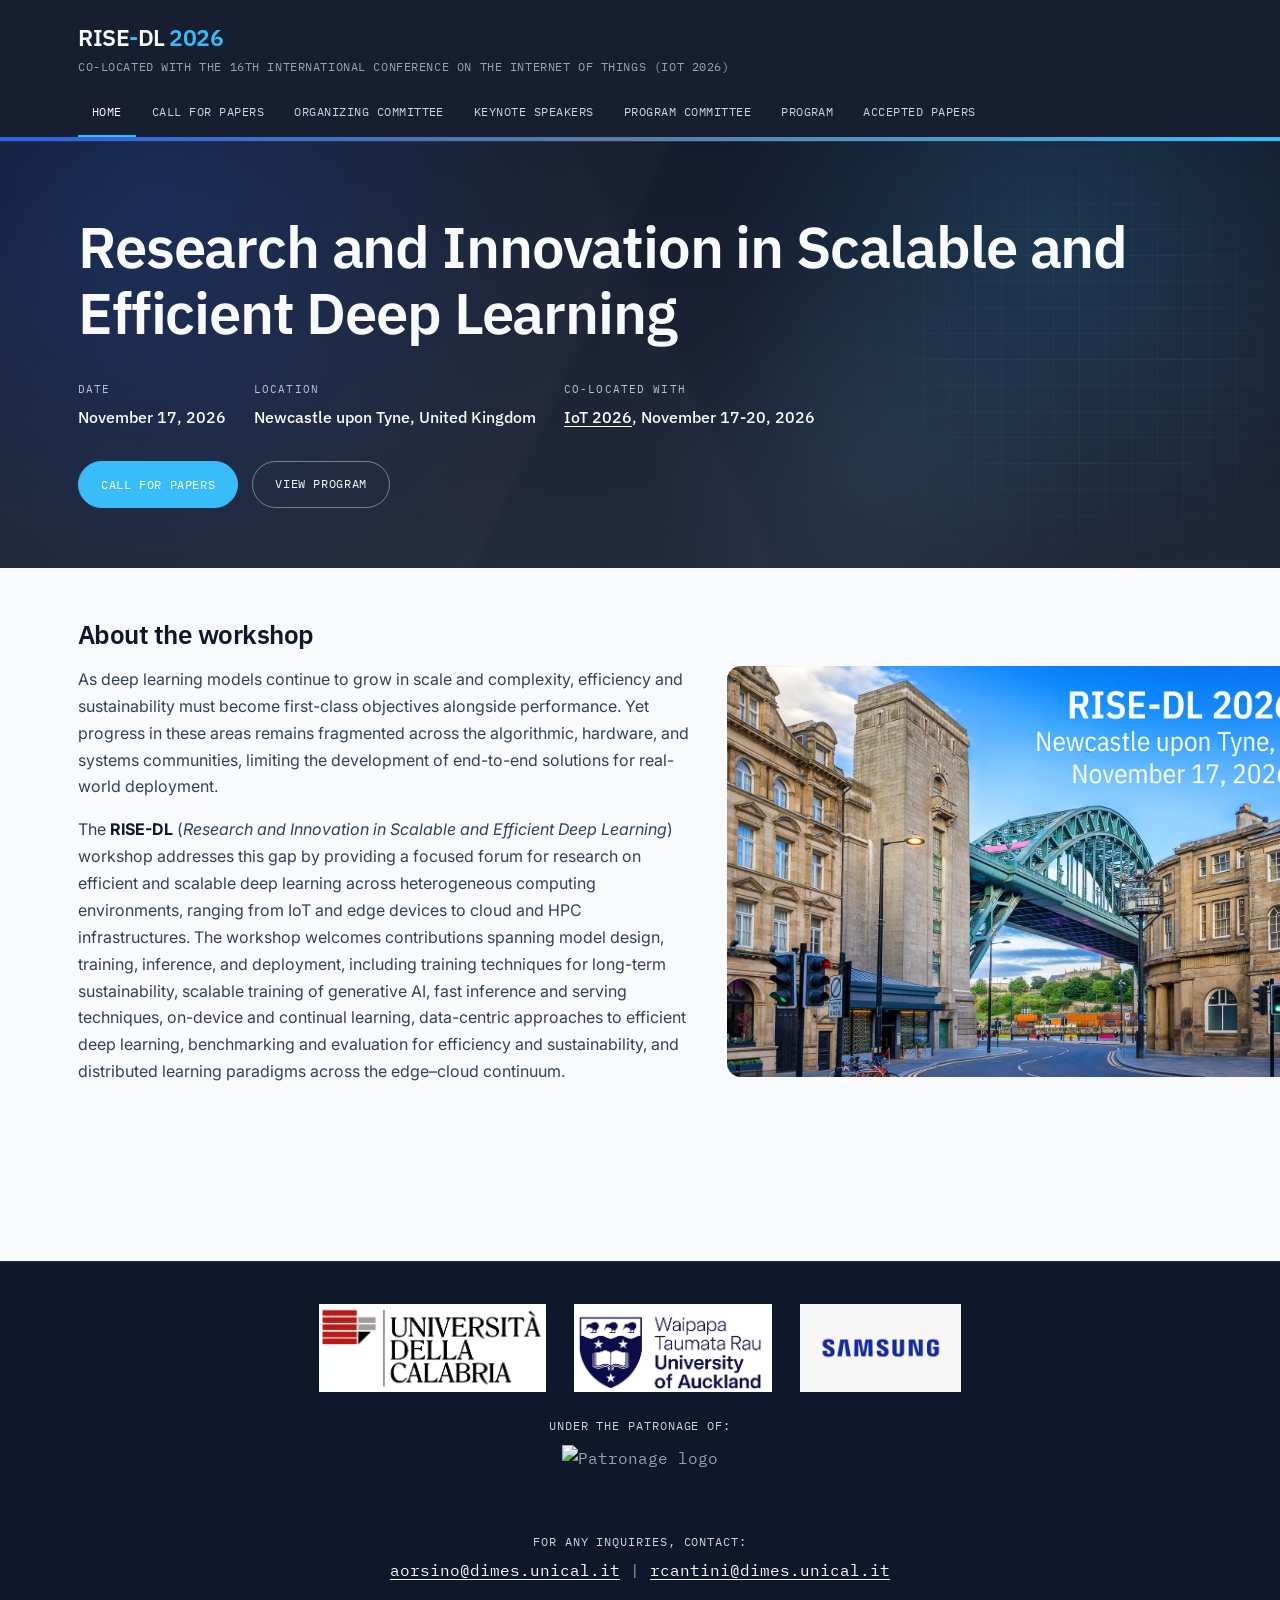
==== index.html @ 2c30002b "Add files via upload" ====
<!DOCTYPE html>
<html lang="en">
<head>
<meta charset="UTF-8">
<meta name="viewport" content="width=device-width, initial-scale=1.0">
<title>RISE-DL 2026 — Research and Innovation in Scalable and Efficient Deep Learning</title>
<meta name="description" content="RISE-DL 2026: a workshop on scalable and efficient deep learning across edge, cloud and HPC environments, co-located with IoT 2026, Newcastle upon Tyne, UK.">

<link rel="preconnect" href="https://fonts.googleapis.com">
<link rel="preconnect" href="https://fonts.gstatic.com" crossorigin>
<link href="https://fonts.googleapis.com/css2?family=IBM+Plex+Mono:wght@400;500&family=IBM+Plex+Sans:wght@400;500;600;700&family=Inter:wght@400;500;600;700&display=swap" rel="stylesheet">

<link rel="stylesheet" href="assets/style.css">
</head>
<body>

<header class="site-header">
  <div class="nav-wrap">
    <div class="brand-row">
      <div>
        <div class="brand">RISE<span>-</span>DL <span>2026</span></div>
        <div class="brand-sub">CO-LOCATED WITH THE 16TH INTERNATIONAL CONFERENCE ON THE INTERNET OF THINGS (IOT 2026) </div>
      </div>
    </div>
    <button type="button" class="nav-toggle" id="navToggle" aria-expanded="false" aria-controls="primaryNav" aria-label="Toggle navigation menu">
      <span class="bar"></span>
    </button>
    <nav class="primary" id="primaryNav">
      <a href="index.html" class="active">Home</a>
      <a href="call-for-papers.html">Call for Papers</a>
      <a href="organizing-committee.html">Organizing Committee</a>
      <a href="keynote-speakers.html">Keynote Speakers</a>
      <a href="program-committee.html">Program Committee</a>
      <a href="program.html">Program</a>
      <a href="accepted-papers.html">Accepted Papers</a>
    </nav>
  </div>
  <hr class="continuum">
</header>

<section class="hero">
  <div class="hero-inner">
    <div class="hero-title-row">
      <h1>Research and Innovation in Scalable and Efficient Deep Learning</h1>
    </div>

    <div class="hero-meta">
      <div class="item">
        <div class="k">Date</div>
        <div class="v">November 17, 2026</div>
      </div>
      <div class="item">
        <div class="k">Location</div>
        <div class="v">Newcastle upon Tyne, United Kingdom</div>
      </div>
      <div class="item">
        <div class="k">Co-located with</div>
        <div class="v"><a href="https://iot-conference.org/iot2026/" style="color:#fff; text-decoration:underline;">IoT 2026</a>, November 17-20, 2026</div>
      </div>
      <!--
      <div class="item">
        <div class="k">Format</div>
        <div class="v">Full-day, in person</div>
      </div>
      -->
    </div>

    <div class="cta-row">
      <a class="btn" href="call-for-papers.html">Call for Papers</a>
      <a class="btn-outline" href="program.html">View Program</a>
    </div>
  </div>
</section>

<main>

  <section id="overview">
  <h2 class="h-title">About the workshop</h2>

  <div class="about-grid">
    <div class="about-text">
      <p>As deep learning models continue to grow in scale and complexity, efficiency and sustainability must become first-class objectives alongside performance. Yet progress in these areas remains fragmented across the algorithmic, hardware, and systems communities, limiting the development of end-to-end solutions for real-world deployment.</p>
      <p>The <strong>RISE-DL</strong> (<em>Research and Innovation in Scalable and Efficient Deep Learning</em>) workshop addresses this gap by providing a focused forum for research on efficient and scalable deep learning across heterogeneous computing environments, ranging from IoT and edge devices to cloud and HPC infrastructures. The workshop welcomes contributions spanning model design, training, inference, and deployment, including training techniques for long-term sustainability, scalable training of generative AI, fast inference and serving techniques, on-device and continual learning, data-centric approaches to efficient deep learning, benchmarking and evaluation for efficiency and sustainability, and distributed learning paradigms across the edge–cloud continuum.</p>
    </div>

    <figure class="about-media">
      <img src="images/newcastle.png">
    </figure>
  </div>
</section>

</main>

<footer class="site-footer">
  <div class="footer-inner footer-stack">

    <div class="footer-logos-wrap">
      <div class="footer-logos">
        <img src="images/logo_unical.png" alt="University of Calabria" class="footer-logo">
        <img src="images/logo_auckland.png" alt="University of Auckland" class="footer-logo">
        <img src="images/logo_samsung.png" alt="Samsung AI Center" class="footer-logo">
      </div>
    </div>

    <div class="footer-patronage">
      <span class="footer-patronage-label">Under the patronage of:</span>
      <img src="images/logo_patronage.png" alt="Patronage logo" class="footer-patronage-logo">
    </div>

    <address class="footer-inquiries">
      <span class="footer-inquiries-label">For any inquiries, contact:</span>
      <a href="mailto:aorsino@dimes.unical.it">aorsino@dimes.unical.it</a>
      <span class="footer-sep"> | </span>
      <a href="mailto:rcantini@dimes.unical.it">rcantini@dimes.unical.it</a>
    </address>

  </div>
</footer>
<script>
  (function () {
    var toggle = document.getElementById('navToggle');
    var nav = document.getElementById('primaryNav');
    if (!toggle || !nav) return;
    toggle.addEventListener('click', function () {
      var isOpen = nav.classList.toggle('open');
      toggle.setAttribute('aria-expanded', isOpen ? 'true' : 'false');
    });
  })();
</script>
</body>
</html>
---- assets/style.css ----
/* ============================================================
   RISE-DL 2026 — shared stylesheet
   Direction: conference workshop / academic event
   Palette: navy / slate / off-white / azure accent + dark blue links
   Type: IBM Plex Sans (headings) + Inter (body) + IBM Plex Mono (utility)
   ============================================================ */

:root {
  --ink: #0F172A;
  --ink-soft: #1E293B;
  --paper: #F8FAFC;
  --paper-dim: #EEF2F7;
  --surface: #FFFFFF;
  --slate: #334155;
  --slate-soft: #64748B;

  --signal: #38BDF8;
  --signal-hover: #0EA5E9;
  --signal-dim: #E0F2FE;

  --link-dark: #1E3A5F;
  --link-dark-hover: #162C49;

  --line: #D8E1EA;
  --line-dark: #335C67;

  --edge: #2563EB;
  --cloud: #38BDF8;

  --nav-text: #CBD5E1;
  --nav-muted: #94A3B8;
  --hero-text: #E2E8F0;
  --hero-muted: #B8C4D6;

  --shadow-sm: 0 1px 2px rgba(15, 23, 42, 0.05);
  --shadow-md: 0 8px 24px rgba(15, 23, 42, 0.08);

  --radius-sm: 8px;
  --radius-md: 12px;
  --radius-lg: 18px;
  --content: 1180px;
}

*,
*::before,
*::after {
  box-sizing: border-box;
}

html {
  scroll-behavior: smooth;
  -webkit-text-size-adjust: 100%;
}

body {
  margin: 0;
  background: var(--paper);
  color: var(--slate);
  font-family: 'Inter', 'Helvetica Neue', Arial, sans-serif;
  font-size: 16px;
  line-height: 1.68;
  -webkit-font-smoothing: antialiased;
  text-rendering: optimizeLegibility;

  min-height: 100vh;
  display: flex;
  flex-direction: column;
}

img,
svg {
  display: block;
  max-width: 100%;
  height: auto;
}

h1, h2, h3, h4 {
  font-family: 'IBM Plex Sans', 'Inter', Arial, sans-serif;
  font-weight: 600;
  color: var(--ink);
  line-height: 1.15;
  letter-spacing: -0.02em;
  margin: 0 0 0.55em 0;
}

h1 {
  font-size: clamp(2.2rem, 4.6vw, 3.4rem);
}

h2 {
  font-size: clamp(1.55rem, 2.2vw, 2rem);
}

h3 {
  font-size: clamp(1.1rem, 1.4vw, 1.25rem);
}

h4 {
  font-size: 1rem;
}

p {
  margin: 0 0 1em 0;
  max-width: none;
}

ul,
ol {
  padding-left: 1.3em;
}

li {
  margin-bottom: 0.5em;
}

strong {
  color: var(--ink);
}

.mono,
.eyebrow,
.tag,
.deadline-date,
nav a,
.btn,
.btn-outline,
code,
.site-footer,
.section-label,
.brand-sub,
.hero-meta .item .k,
.deadlines .sub,
table.program th,
table.program td.time,
.card .role,
.tba .tba-label,
.footer-heading,
.contact-label,
.footer-inquiries-label {
  font-family: 'IBM Plex Mono', 'JetBrains Mono', 'Courier New', monospace;
}

a {
  color: var(--link-dark);
  text-decoration: none;
  text-underline-offset: 0.16em;
}

a:hover {
  color: var(--link-dark-hover);
  text-decoration: underline;
}

a:focus-visible,
button:focus-visible {
  outline: 2px solid var(--link-dark);
  outline-offset: 3px;
  border-radius: 6px;
}

.eyebrow {
  display: inline-block;
  font-size: 0.74rem;
  letter-spacing: 0.12em;
  text-transform: uppercase;
  color: var(--signal);
  margin-bottom: 1em;
}

/* ---------- continuum bar ---------- */
.continuum {
  height: 4px;
  width: 100%;
  background: linear-gradient(90deg, var(--edge) 0%, #5B7AA6 48%, var(--cloud) 100%);
  border: none;
  margin: 0;
}

.continuum-thin {
  height: 2px;
  width: 100%;
  background: linear-gradient(90deg, var(--edge) 0%, #7B92B5 48%, var(--cloud) 100%);
  border: none;
  opacity: 0.7;
}

/* ---------- top navigation ---------- */
header.site-header {
  background: rgba(15, 23, 42, 0.97);
  color: var(--paper);
  position: sticky;
  top: 0;
  z-index: 40;
  backdrop-filter: blur(10px);
  border-bottom: 1px solid rgba(203, 213, 225, 0.12);
}

.nav-wrap {
  max-width: var(--content);
  margin: 0 auto;
  padding: 0 28px;
}

.brand-row {
  display: flex;
  align-items: baseline;
  justify-content: space-between;
  padding: 18px 0 14px 0;
  flex-wrap: wrap;
  gap: 10px;
}

.brand {
  font-family: 'IBM Plex Sans', 'Inter', Arial, sans-serif;
  font-weight: 600;
  font-size: 1.45rem;
  color: var(--paper);
  letter-spacing: -0.02em;
}

.brand span {
  color: var(--signal);
}

.brand-sub {
  font-size: 0.72rem;
  color: var(--nav-muted);
  letter-spacing: 0.05em;
}

nav.primary {
  display: flex;
  flex-wrap: wrap;
  gap: 2px;
  padding-bottom: 0;
}

nav.primary a {
  color: var(--nav-text);
  font-size: 0.76rem;
  letter-spacing: 0.04em;
  text-transform: uppercase;
  padding: 12px 14px;
  border-bottom: 2px solid transparent;
  transition: color 0.16s ease, border-color 0.16s ease, background 0.16s ease;
}

nav.primary a:hover {
  color: var(--paper);
  text-decoration: none;
  border-bottom-color: rgba(148, 163, 184, 0.75);
  background: rgba(255, 255, 255, 0.03);
}

nav.primary a.active {
  color: var(--paper);
  border-bottom-color: var(--signal);
}

/* ---------- mobile menu toggle (hamburger) ---------- */
.nav-toggle {
  display: none;
  align-items: center;
  justify-content: center;
  width: 40px;
  height: 40px;
  padding: 0;
  background: transparent;
  border: 1px solid rgba(203, 213, 225, 0.3);
  border-radius: var(--radius-sm);
  cursor: pointer;
  flex: 0 0 auto;
}

.nav-toggle .bar {
  display: block;
  width: 20px;
  height: 2px;
  background: var(--paper);
  border-radius: 2px;
  position: relative;
}

.nav-toggle .bar::before,
.nav-toggle .bar::after {
  content: "";
  position: absolute;
  left: 0;
  width: 20px;
  height: 2px;
  background: var(--paper);
  border-radius: 2px;
  transition: transform 0.18s ease;
}

.nav-toggle .bar::before {
  top: -6px;
}

.nav-toggle .bar::after {
  top: 6px;
}

.nav-toggle[aria-expanded="true"] .bar {
  background: transparent;
}

.nav-toggle[aria-expanded="true"] .bar::before {
  top: 0;
  transform: rotate(45deg);
}

.nav-toggle[aria-expanded="true"] .bar::after {
  top: 0;
  transform: rotate(-45deg);
}

/* ---------- hero ---------- */
.hero {
  position: relative;
  overflow: hidden;
  color: var(--paper);
  padding: 72px 0 60px 0;
  background:
    radial-gradient(circle at 12% 18%, rgba(37, 99, 235, 0.20) 0%, transparent 34%),
    radial-gradient(circle at 82% 24%, rgba(56, 189, 248, 0.16) 0%, transparent 30%),
    radial-gradient(circle at 68% 78%, rgba(125, 211, 252, 0.09) 0%, transparent 24%),
    linear-gradient(180deg, rgba(15, 23, 42, 0.98) 0%, rgba(15, 23, 42, 0.93) 100%);
}

.hero::before {
  content: "";
  position: absolute;
  inset: 0;
  pointer-events: none;
  background:
    linear-gradient(115deg, transparent 0%, rgba(255, 255, 255, 0.03) 45%, transparent 46%),
    linear-gradient(65deg, transparent 0%, rgba(255, 255, 255, 0.025) 52%, transparent 53%);
  opacity: 0.65;
}

.hero::after {
  content: "";
  position: absolute;
  top: -10%;
  right: -6%;
  width: 42%;
  height: 120%;
  pointer-events: none;
  opacity: 0.16;
  background-image:
    linear-gradient(rgba(255, 255, 255, 0.18) 1px, transparent 1px),
    linear-gradient(90deg, rgba(255, 255, 255, 0.18) 1px, transparent 1px);
  background-size: 26px 26px;
  mask-image: radial-gradient(circle at center, black 35%, transparent 78%);
  -webkit-mask-image: radial-gradient(circle at center, black 35%, transparent 78%);
}

.hero-inner {
  max-width: var(--content);
  margin: 0 auto;
  padding: 0 28px;
  position: relative;
  z-index: 1;
}

.hero h1 {
  color: var(--paper);
  font-size: clamp(2.3rem, 5vw, 3.6rem);
  max-width: none;
}

.hero-lede {
  font-family: 'Inter', 'Helvetica Neue', Arial, sans-serif;
  font-size: 1.08rem;
  line-height: 1.75;
  color: var(--hero-text);
  max-width: 62ch;
  margin-top: 18px;
}

.hero-meta {
  display: flex;
  flex-wrap: wrap;
  gap: 28px;
  margin-top: 34px;
}

.hero-meta .item .k {
  font-size: 0.7rem;
  letter-spacing: 0.1em;
  text-transform: uppercase;
  color: var(--hero-muted);
  margin-bottom: 5px;
}

.hero-meta .item .v {
  font-family: 'IBM Plex Sans', 'Inter', Arial, sans-serif;
  font-size: 1rem;
  font-weight: 500;
  color: var(--paper);
}

.hero-link {
  color: #FFFFFF;
  text-decoration: underline;
  text-underline-offset: 0.16em;
  text-decoration-color: rgba(255, 255, 255, 0.55);
}

.hero-link:hover,
.hero-link:focus-visible {
  color: #FFFFFF;
  text-decoration-color: #FFFFFF;
}

/* ---------- page header (non-home) ---------- */
.page-hero {
  background:
    linear-gradient(180deg, rgba(15, 23, 42, 0.98) 0%, rgba(30, 41, 59, 0.96) 100%);
  color: var(--paper);
  padding: 46px 0 40px 0;
}

.page-hero-inner {
  max-width: var(--content);
  margin: 0 auto;
  padding: 0 28px;
}

.page-hero h1 {
  color: var(--paper);
  font-size: clamp(1.95rem, 3.6vw, 2.7rem);
  max-width: 18ch;
}

.page-hero p {
  color: var(--hero-text);
  max-width: 64ch;
  margin-top: 12px;
  font-size: 1.02rem;
  line-height: 1.72;
}

/* ---------- layout ---------- */
main {
  flex: 1;
  max-width: var(--content);
  margin: 0 auto;
  padding: 52px 28px 90px 28px;
  width: 100%;
}

section + section {
  margin-top: 60px;
}

.section-label {
  font-size: 0.72rem;
  letter-spacing: 0.12em;
  text-transform: uppercase;
  color: var(--signal);
  border-top: 1px solid var(--line);
  padding-top: 12px;
  margin-bottom: 22px;
}

h2.h-title {
  font-size: clamp(1.45rem, 2vw, 1.8rem);
  margin-bottom: 0.65em;
}

h3.h-sub {
  font-size: 1.1rem;
  margin-top: 1.4em;
  margin-bottom: 0.65em;
}

/* ---------- cards / grids ---------- */
.grid-2 {
  display: grid;
  grid-template-columns: 1fr 1fr;
  gap: 24px;
}

.grid-3 {
  display: grid;
  grid-template-columns: repeat(3, 1fr);
  gap: 20px;
}

.card {
  background: var(--surface);
  border: 1px solid var(--line);
  border-radius: var(--radius-md);
  padding: 22px 24px;
  box-shadow: var(--shadow-sm);
}

.card h3 {
  font-size: 1.04rem;
  margin-bottom: 0.42em;
}

.card .role {
  font-size: 0.7rem;
  text-transform: uppercase;
  letter-spacing: 0.06em;
  color: var(--signal);
  margin-bottom: 8px;
  display: block;
}

.topic-card {
  background: var(--surface);
  border: 1px solid var(--line);
  border-radius: var(--radius-md);
  padding: 18px 20px;
  box-shadow: var(--shadow-sm);
}

.topic-card h3 {
  font-size: 1rem;
  margin-bottom: 6px;
}

.topic-card p {
  font-size: 0.95rem;
  color: var(--slate-soft);
  margin: 0;
}

/* ---------- deadlines / timeline ---------- */
.deadlines {
  list-style: none;
  padding: 0;
  margin: 0;
  border-top: 1px solid var(--line);
}

.deadlines li {
  display: flex;
  align-items: baseline;
  justify-content: space-between;
  gap: 24px;
  padding: 16px 0;
  border-bottom: 1px solid var(--line);
  margin: 0;
  flex-wrap: wrap;
}

.deadlines .label {
  font-family: 'IBM Plex Sans', 'Inter', Arial, sans-serif;
  color: var(--ink);
  font-size: 1rem;
  font-weight: 600;
}

.deadlines .sub {
  display: block;
  font-family: 'Inter', 'Helvetica Neue', Arial, sans-serif;
  font-size: 0.85rem;
  color: var(--slate-soft);
  margin-top: 3px;
  letter-spacing: 0;
  text-transform: none;
}

.deadlines .deadline-date {
  font-size: 0.92rem;
  color: var(--link-dark);
  white-space: nowrap;
  letter-spacing: 0.01em;
}

/* ---------- table ---------- */
table.program {
  width: 100%;
  border-collapse: collapse;
  margin-top: 8px;
  background: var(--surface);
  border: 1px solid var(--line);
  border-radius: var(--radius-md);
  overflow: hidden;
}

table.program th {
  text-align: left;
  font-size: 0.7rem;
  letter-spacing: 0.08em;
  text-transform: uppercase;
  color: var(--slate-soft);
  padding: 12px 14px;
  border-bottom: 1px solid var(--line);
  background: #F8FAFC;
}

table.program td {
  padding: 13px 14px;
  border-bottom: 1px solid var(--line);
  font-size: 0.96rem;
  vertical-align: top;
}

table.program td.time {
  font-size: 0.84rem;
  color: var(--ink);
  white-space: nowrap;
  width: 118px;
}

table.program tr:last-child td {
  border-bottom: none;
}

tr.session-break td {
  background: var(--paper-dim);
  font-style: italic;
  color: var(--slate-soft);
}

/* ---------- buttons ---------- */
.btn {
  display: inline-block;
  background: var(--signal);
  color: #fff;
  padding: 12px 22px;
  font-size: 0.78rem;
  letter-spacing: 0.05em;
  text-transform: uppercase;
  border: 1px solid var(--signal);
  border-radius: 999px;
  transition: background 0.16s ease, border-color 0.16s ease, transform 0.16s ease;
}

.btn:hover {
  background: var(--signal-hover);
  border-color: var(--signal-hover);
  color: #fff;
  text-decoration: none;
  transform: translateY(-1px);
}

.btn-outline {
  display: inline-block;
  border: 1px solid rgba(255, 255, 255, 0.4);
  color: var(--paper);
  padding: 11px 22px;
  font-size: 0.78rem;
  letter-spacing: 0.05em;
  text-transform: uppercase;
  border-radius: 999px;
  transition: background 0.16s ease, border-color 0.16s ease, transform 0.16s ease;
}

.btn-outline:hover {
  background: rgba(255, 255, 255, 0.08);
  border-color: rgba(255, 255, 255, 0.64);
  color: var(--paper);
  text-decoration: none;
  transform: translateY(-1px);
}

.cta-row {
  display: flex;
  gap: 14px;
  margin-top: 30px;
  flex-wrap: wrap;
}

/* ---------- tags / CFP ---------- */
.tag-list {
  list-style: none;
  padding: 0;
  margin: 0;
  display: flex;
  flex-direction: column;
  gap: 14px;
}

.tag {
  display: inline-flex;
  align-items: center;
  gap: 8px;
  font-size: 0.72rem;
  text-transform: uppercase;
  letter-spacing: 0.06em;
  color: var(--signal);
}

/* ---------- footer ---------- */
.site-footer {
  background: var(--ink);
  color: #94A3B8;
  padding: 42px 0 34px 0;
  margin-top: 70px;
  border-top: 1px solid rgba(203, 213, 225, 0.08);
}

.footer-inner {
  max-width: var(--content);
  margin: 0 auto;
  padding: 0 28px;
}

.footer-stack {
  display: flex;
  flex-direction: column;
  align-items: center;
  justify-content: center;
  gap: 24px;
  text-align: center;
}

.footer-logos-wrap {
  width: 100%;
}

.footer-logos {
  display: flex;
  flex-wrap: wrap;
  align-items: center;
  justify-content: center;
  gap: 28px;
}

.footer-logo {
  display: block;
  height: 88px;
  width: auto;
  max-width: 240px;
  object-fit: contain;
  background: transparent;
  padding: 0;
  border-radius: 0;
  box-shadow: none;
}

.footer-inquiries {
  margin: 0;
  font-style: normal;
  line-height: 1.6;
}

.footer-inquiries-label {
  display: block;
  margin-bottom: 6px;
  font-size: 0.72rem;
  letter-spacing: 0.08em;
  text-transform: uppercase;
  color: #CBD5E1;
}

.footer-inquiries a {
  color: #F8FAFC;
  text-decoration: underline;
  text-underline-offset: 0.16em;
}

.footer-inquiries a:hover {
  color: var(--signal);
}

.footer-patronage {
  display: flex;
  flex-direction: column;
  align-items: center;
  gap: 10px;
}

.footer-patronage-label {
  font-size: 0.72rem;
  letter-spacing: 0.08em;
  text-transform: uppercase;
  color: #CBD5E1;
  font-family: 'IBM Plex Mono', 'JetBrains Mono', 'Courier New', monospace;
}

.footer-patronage-logo {
  height: 64px;
  width: auto;
  max-width: 220px;
  object-fit: contain;
}

@media (max-width: 760px) {
  .footer-patronage-logo {
    height: 50px;
    max-width: 170px;
  }
}

/* ---------- chairs ---------- */
.chair-card {
  display: flex;
  align-items: flex-start;
  gap: 24px;
  margin-bottom: 20px;
  background: var(--surface);
  border: 1px solid var(--line);
  border-radius: var(--radius-md);
  padding: 20px;
  box-shadow: var(--shadow-sm);
}

.chair-photo {
  flex: 0 0 140px;
}

.chair-photo img {
  width: 140px;
  height: 140px;
  object-fit: cover;
  display: block;
  border-radius: 14px;
}

.chair-content {
  flex: 1;
  min-width: 0;
}

.chair-meta,
.chair-bio,
.chair-contact {
  font-size: 0.95rem;
}

.chair-meta {
  margin-bottom: 6px;
  color: var(--slate-soft);
}

.chair-contact {
  margin: 0;
}

.chair-content h3 {
  margin-bottom: 8px;
}

.chair-content h3 a {
  color: var(--ink);
  text-decoration: underline;
  text-decoration-color: rgba(30, 58, 95, 0.28);
  text-decoration-thickness: 1.5px;
  text-underline-offset: 0.14em;
  transition: color 0.16s ease, text-decoration-color 0.16s ease;
}

.chair-content h3 a:hover,
.chair-content h3 a:focus-visible {
  color: var(--link-dark);
  text-decoration-color: var(--link-dark);
}

.chair-meta a,
.chair-contact a {
  color: var(--link-dark);
  text-decoration: none;
  font-weight: 500;
}

.chair-meta a:hover,
.chair-contact a:hover,
.chair-contact a:focus-visible {
  color: var(--link-dark-hover);
  text-decoration: underline;
}

/* ---------- contact box ---------- */
.contact-box {
  margin-top: 28px;
  padding: 18px 20px;
  border: 1px solid var(--line);
  border-radius: var(--radius-md);
  background: var(--paper-dim);
}

.contact-label {
  margin: 0 0 8px 0;
  font-size: 0.72rem;
  letter-spacing: 0.08em;
  text-transform: uppercase;
  color: var(--signal);
}

.contact-text {
  margin: 0;
  font-size: 0.96rem;
  line-height: 1.7;
  color: var(--slate);
}

.contact-text a {
  color: var(--link-dark);
  font-weight: 600;
  text-decoration: none;
}

.contact-text a:hover {
  color: var(--link-dark-hover);
  text-decoration: underline;
}

/* ---------- utility refinements ---------- */
code {
  font-size: 0.92em;
  background: var(--signal-dim);
  color: #0C4A6E;
  padding: 0.16em 0.42em;
  border-radius: 6px;
}

hr {
  border: none;
  border-top: 1px solid var(--line);
  margin: 28px 0;
}

/* ---------- responsive ---------- */
@media (max-width: 900px) {
  .hero h1 {
    max-width: 20ch;
  }

  .hero-meta {
    gap: 20px;
  }
}

@media (max-width: 760px) {
  .grid-2,
  .grid-3 {
    grid-template-columns: 1fr;
  }

  .brand-row {
    align-items: center;
    flex-wrap: nowrap;
    justify-content: space-between;
  }

  .nav-toggle {
    display: inline-flex;
  }

  nav.primary {
    display: none;
    flex-direction: column;
    gap: 0;
    width: 100%;
    padding: 6px 0 16px 0;
    border-top: 1px solid rgba(203, 213, 225, 0.12);
  }

  nav.primary.open {
    display: flex;
  }

  nav.primary a {
    padding: 12px 4px;
    font-size: 0.8rem;
    width: 100%;
    border-bottom: 1px solid rgba(203, 213, 225, 0.08);
  }

  nav.primary a.active {
    border-bottom: 1px solid rgba(203, 213, 225, 0.08);
    border-left: 2px solid var(--signal);
    padding-left: 10px;
  }

  .hero {
    padding: 56px 0 46px 0;
  }

  .hero::after {
    width: 62%;
    right: -14%;
    opacity: 0.12;
  }

  .hero-lede,
  .page-hero p {
    font-size: 1rem;
  }

  main {
    padding: 40px 20px 70px 20px;
  }

  .nav-wrap,
  .hero-inner,
  .page-hero-inner,
  .footer-inner {
    padding-left: 20px;
    padding-right: 20px;
  }

  .footer-stack {
    gap: 20px;
  }

  .footer-logos {
    gap: 20px;
  }

  .footer-logo {
    height: 68px;
    max-width: 190px;
  }

  table.program {
    display: block;
    overflow-x: auto;
    -webkit-overflow-scrolling: touch;
  }
}

@media (max-width: 700px) {
  .chair-card {
    flex-direction: column;
  }

  .chair-photo {
    flex: none;
  }

  .chair-photo img {
    width: 120px;
    height: 120px;
  }
}

@media (max-width: 560px) {
  .brand {
    font-size: 1.25rem;
  }

  .brand-sub {
    width: 100%;
  }

  .deadlines li {
    gap: 10px;
  }

  .deadline-date {
    width: 100%;
  }

  .cta-row {
    flex-direction: column;
    align-items: stretch;
  }

  .btn,
  .btn-outline {
    text-align: center;
    width: 100%;
  }

  .footer-logo {
    height: 56px;
    max-width: 160px;
  }
}

@media (prefers-reduced-motion: reduce) {
  html {
    scroll-behavior: auto;
  }

  *,
  *::before,
  *::after {
    transition: none !important;
    animation: none !important;
  }
}

.about-grid {
  display: grid;
  grid-template-columns: 1.3fr 1fr;
  gap: 2rem;
  align-items: start;
}

.about-media {
  margin: 0;
}

.about-media img {
  display: block;
  width: 130%;
  max-width: 130%;
  height: auto;
  border-radius: 14px;
  object-fit: cover;
}

@media (max-width: 900px) {
  .about-grid {
    grid-template-columns: 1fr;
  }

  .about-media img {
    width: 100%;
    max-width: 100%;
  }
}

.chairs-grid {
  display: grid;
  grid-template-columns: repeat(3, minmax(0, 1fr));
  gap: 24px;
  align-items: stretch;
}

.chairs-grid .chair-card {
  height: 100%;
  min-width: 0;
}

@media (max-width: 980px) {
  .chairs-grid {
    grid-template-columns: repeat(2, minmax(0, 1fr));
  }
}

@media (max-width: 600px) {
  .chairs-grid {
    grid-template-columns: 1fr;
  }
}

.site-footer {
  width: 100vw;
  margin-left: calc(50% - 50vw);
  margin-right: calc(50% - 50vw);
  background: var(--ink);
  color: #94A3B8;
  padding: 42px 0 34px 0;
  margin-top: 70px;
  border-top: 1px solid rgba(203, 213, 225, 0.08);
}

.hero-title-row {
  display: flex;
  align-items: center;
  gap: 24px;
}

.hero-title-row h1 {
  margin: 0;
  max-width: none;
  flex: 1 1 auto;
  min-width: 0;
}
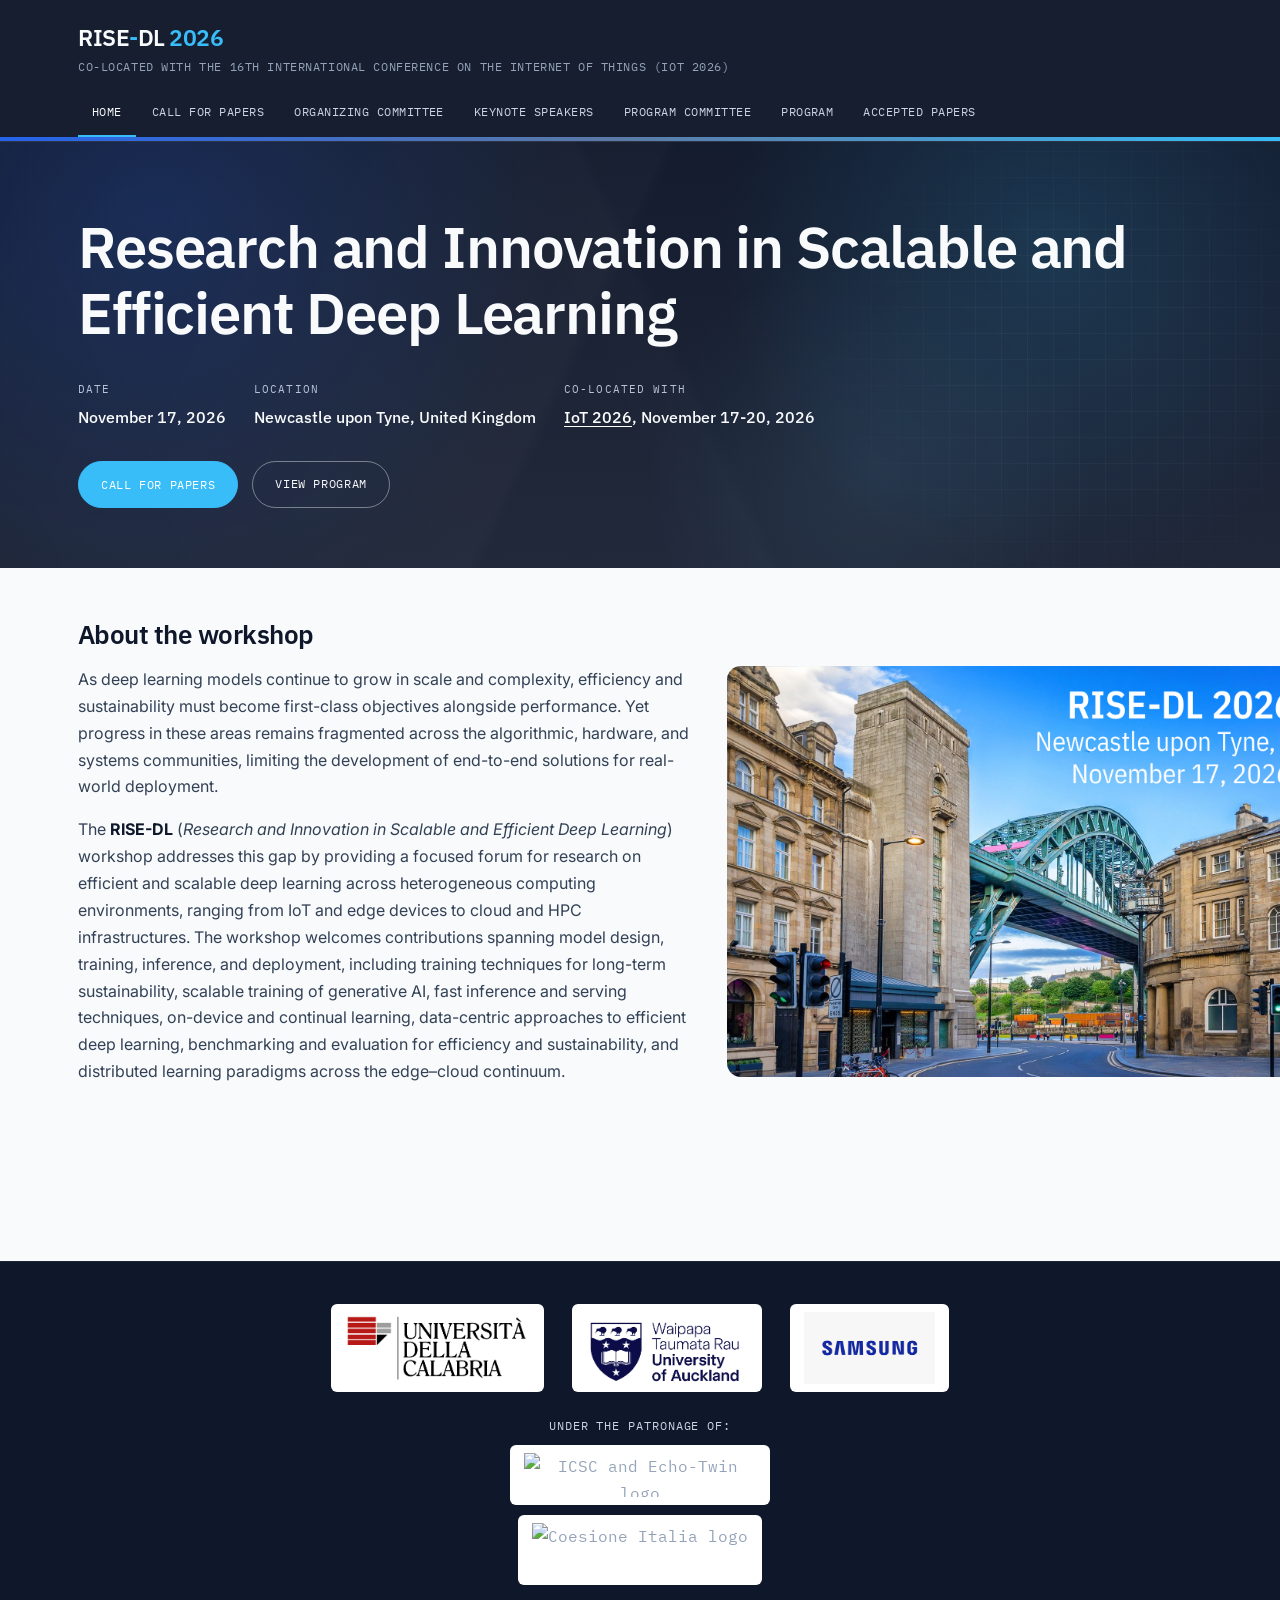
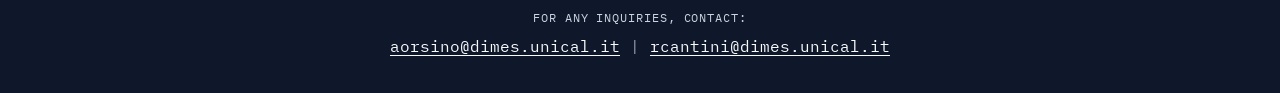
==== commit bc5ef902: "Update footer logos and alt text in index.html" ====
--- a/index.html
+++ b/index.html
@@ -104,7 +104,8 @@
 
     <div class="footer-patronage">
       <span class="footer-patronage-label">Under the patronage of:</span>
-      <img src="images/logo_patronage.png" alt="Patronage logo" class="footer-patronage-logo">
+      <img src="images/ICSC e Echo_combinato.png" alt="ICSC and Echo-Twin logo" class="footer-patronage-logo footer-patronage-logo--icsc">
+      <img src="images/CoesioneItalia_INNOVAZ_PAY-Orizz_RGB_blocco-02.png" alt="Coesione Italia logo" class="footer-patronage-logo footer-patronage-logo--coesione">
     </div>
 
     <address class="footer-inquiries">
@@ -128,4 +129,4 @@
   })();
 </script>
 </body>
-</html>+</html>
--- a/assets/style.css
+++ b/assets/style.css
@@ -730,9 +730,9 @@
   width: auto;
   max-width: 240px;
   object-fit: contain;
-  background: transparent;
-  padding: 0;
-  border-radius: 0;
+  background: #ffffff;
+  padding: 8px 14px;
+  border-radius: 6px;
   box-shadow: none;
 }
 
@@ -777,16 +777,33 @@
 }
 
 .footer-patronage-logo {
-  height: 64px;
+  object-fit: contain;
+  background: #ffffff;
+  padding: 8px 14px;
+  border-radius: 6px;
+}
+
+.footer-patronage-logo--icsc {
+  height: 60px;
   width: auto;
-  max-width: 220px;
-  object-fit: contain;
+  max-width: 260px;
+}
+
+.footer-patronage-logo--coesione {
+  height: 70px;
+  width: auto;
+  max-width: 650px;
 }
 
 @media (max-width: 760px) {
-  .footer-patronage-logo {
-    height: 50px;
-    max-width: 170px;
+  .footer-patronage-logo--icsc {
+    height: 44px;
+    max-width: 200px;
+  }
+
+  .footer-patronage-logo--coesione {
+    height: 32px;
+    max-width: 100%;
   }
 }
 
@@ -1157,4 +1174,4 @@
   max-width: none;
   flex: 1 1 auto;
   min-width: 0;
-}+}
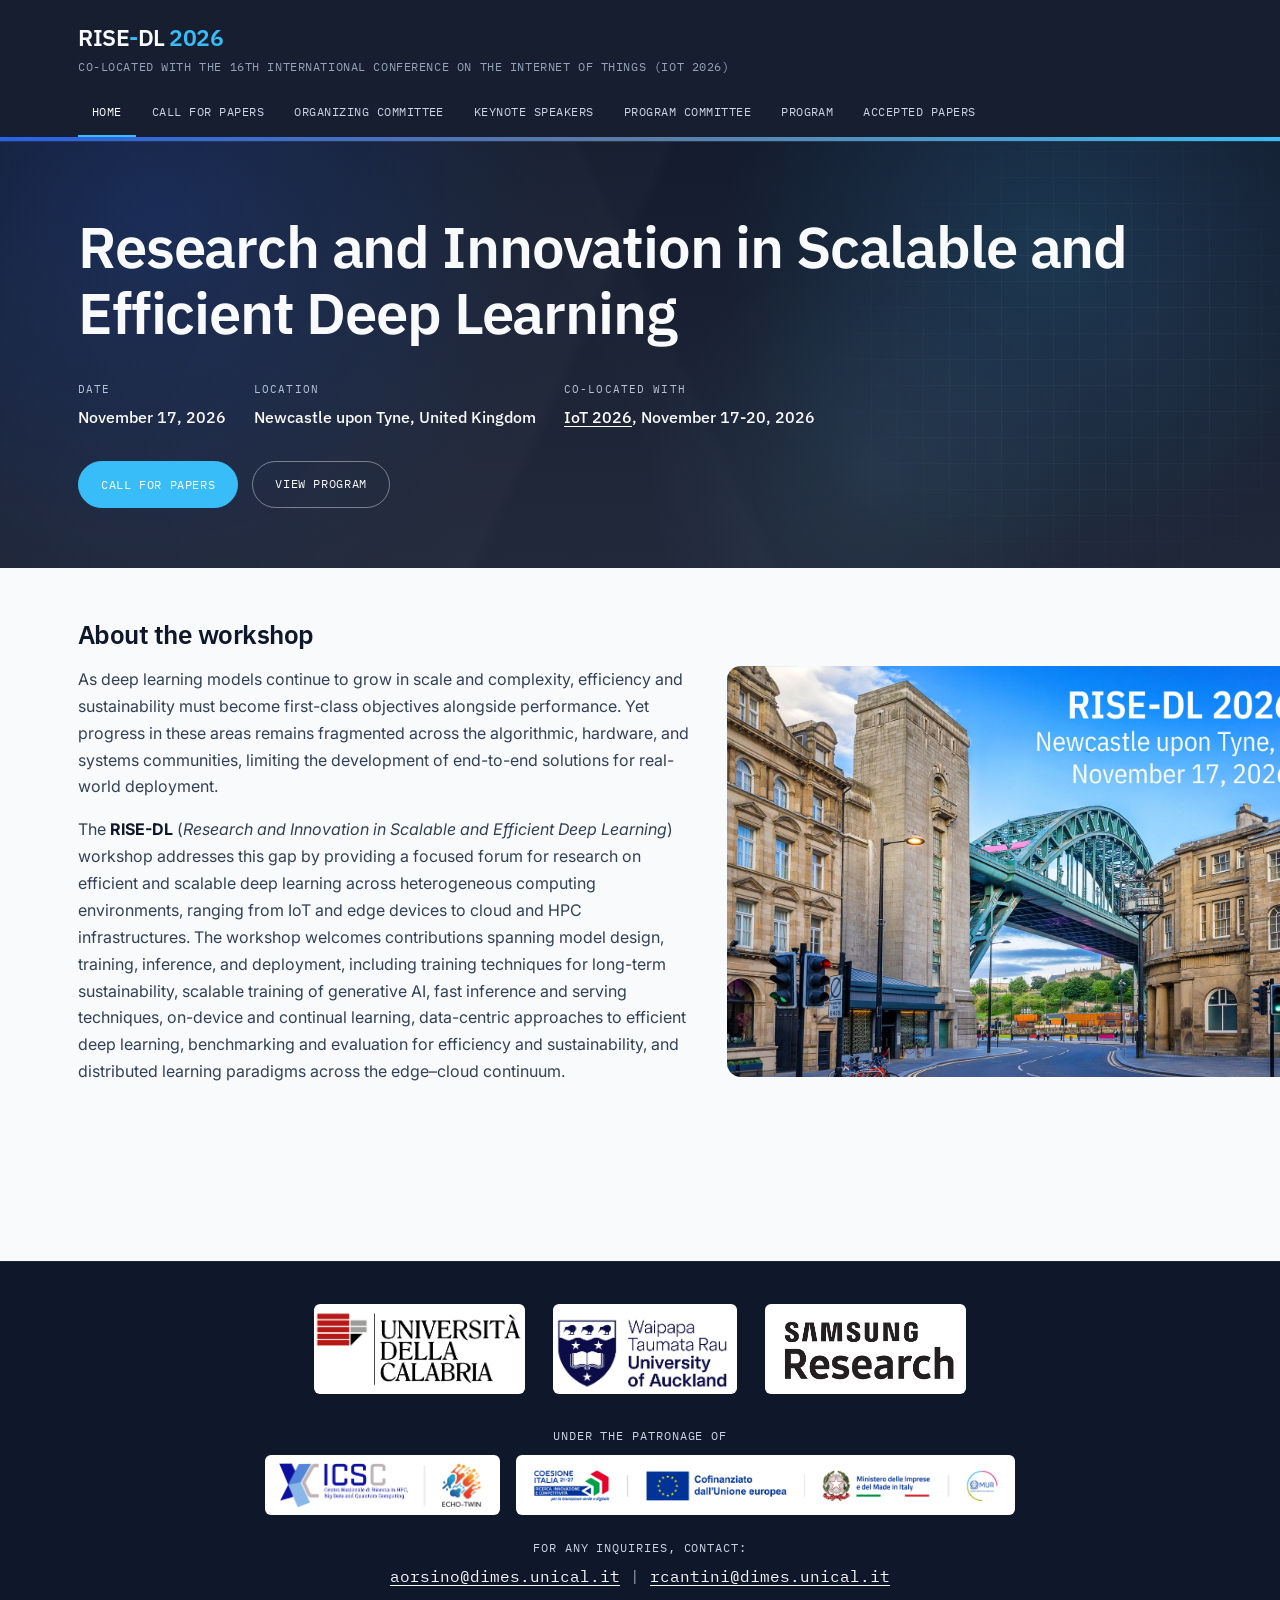
==== commit ab9cda5a: "Fix footer patronage label formatting" ====
--- a/index.html
+++ b/index.html
@@ -103,10 +103,13 @@
     </div>
 
     <div class="footer-patronage">
-      <span class="footer-patronage-label">Under the patronage of:</span>
+    <span class="footer-patronage-label">Under the patronage of</span>
+    <div class="footer-patronage-logos">
       <img src="images/ICSC e Echo_combinato.png" alt="ICSC and Echo-Twin logo" class="footer-patronage-logo footer-patronage-logo--icsc">
       <img src="images/CoesioneItalia_INNOVAZ_PAY-Orizz_RGB_blocco-02.png" alt="Coesione Italia logo" class="footer-patronage-logo footer-patronage-logo--coesione">
     </div>
+    </div>
+
 
     <address class="footer-inquiries">
       <span class="footer-inquiries-label">For any inquiries, contact:</span>
--- a/assets/style.css
+++ b/assets/style.css
@@ -142,13 +142,26 @@
 
 a {
   color: var(--link-dark);
-  text-decoration: none;
+  text-decoration: underline;
   text-underline-offset: 0.16em;
+  text-decoration-thickness: 1.2px;
 }
 
 a:hover {
   color: var(--link-dark-hover);
   text-decoration: underline;
+}
+
+nav a,
+.btn,
+.btn-outline {
+  text-decoration: none;
+}
+
+nav a:hover,
+.btn:hover,
+.btn-outline:hover {
+  text-decoration: none;
 }
 
 a:focus-visible,
@@ -726,12 +739,12 @@
 
 .footer-logo {
   display: block;
-  height: 88px;
+  height: 90px;
   width: auto;
   max-width: 240px;
   object-fit: contain;
   background: #ffffff;
-  padding: 8px 14px;
+  padding: 4px 0px;
   border-radius: 6px;
   box-shadow: none;
 }
@@ -761,11 +774,25 @@
   color: var(--signal);
 }
 
+.footer-logos-wrap,
 .footer-patronage {
+  width: 100%;
   display: flex;
   flex-direction: column;
   align-items: center;
+}
+
+.footer-logos {
+  display: flex;
+  flex-wrap: wrap;
+  align-items: center;
+  justify-content: center;
+  gap: 28px;
+}
+
+.footer-patronage {
   gap: 10px;
+  margin-top: 8px;
 }
 
 .footer-patronage-label {
@@ -773,26 +800,33 @@
   letter-spacing: 0.08em;
   text-transform: uppercase;
   color: #CBD5E1;
-  font-family: 'IBM Plex Mono', 'JetBrains Mono', 'Courier New', monospace;
+  text-align: center;
+}
+
+.footer-patronage-logos {
+  display: flex;
+  align-items: center;
+  justify-content: center;
+  gap: 16px;
+  flex-wrap: nowrap;
+
+  width: 100%;
+  max-width: 720px; /* da regolare in base alla riga sopra */
+  margin: 0 auto;
 }
 
 .footer-patronage-logo {
+  height: 60px;
+  width: auto;
   object-fit: contain;
   background: #ffffff;
   padding: 8px 14px;
   border-radius: 6px;
 }
 
-.footer-patronage-logo--icsc {
+.footer-patronage-logo--icsc,
+.footer-patronage-logo--coesione {
   height: 60px;
-  width: auto;
-  max-width: 260px;
-}
-
-.footer-patronage-logo--coesione {
-  height: 70px;
-  width: auto;
-  max-width: 650px;
 }
 
 @media (max-width: 760px) {
